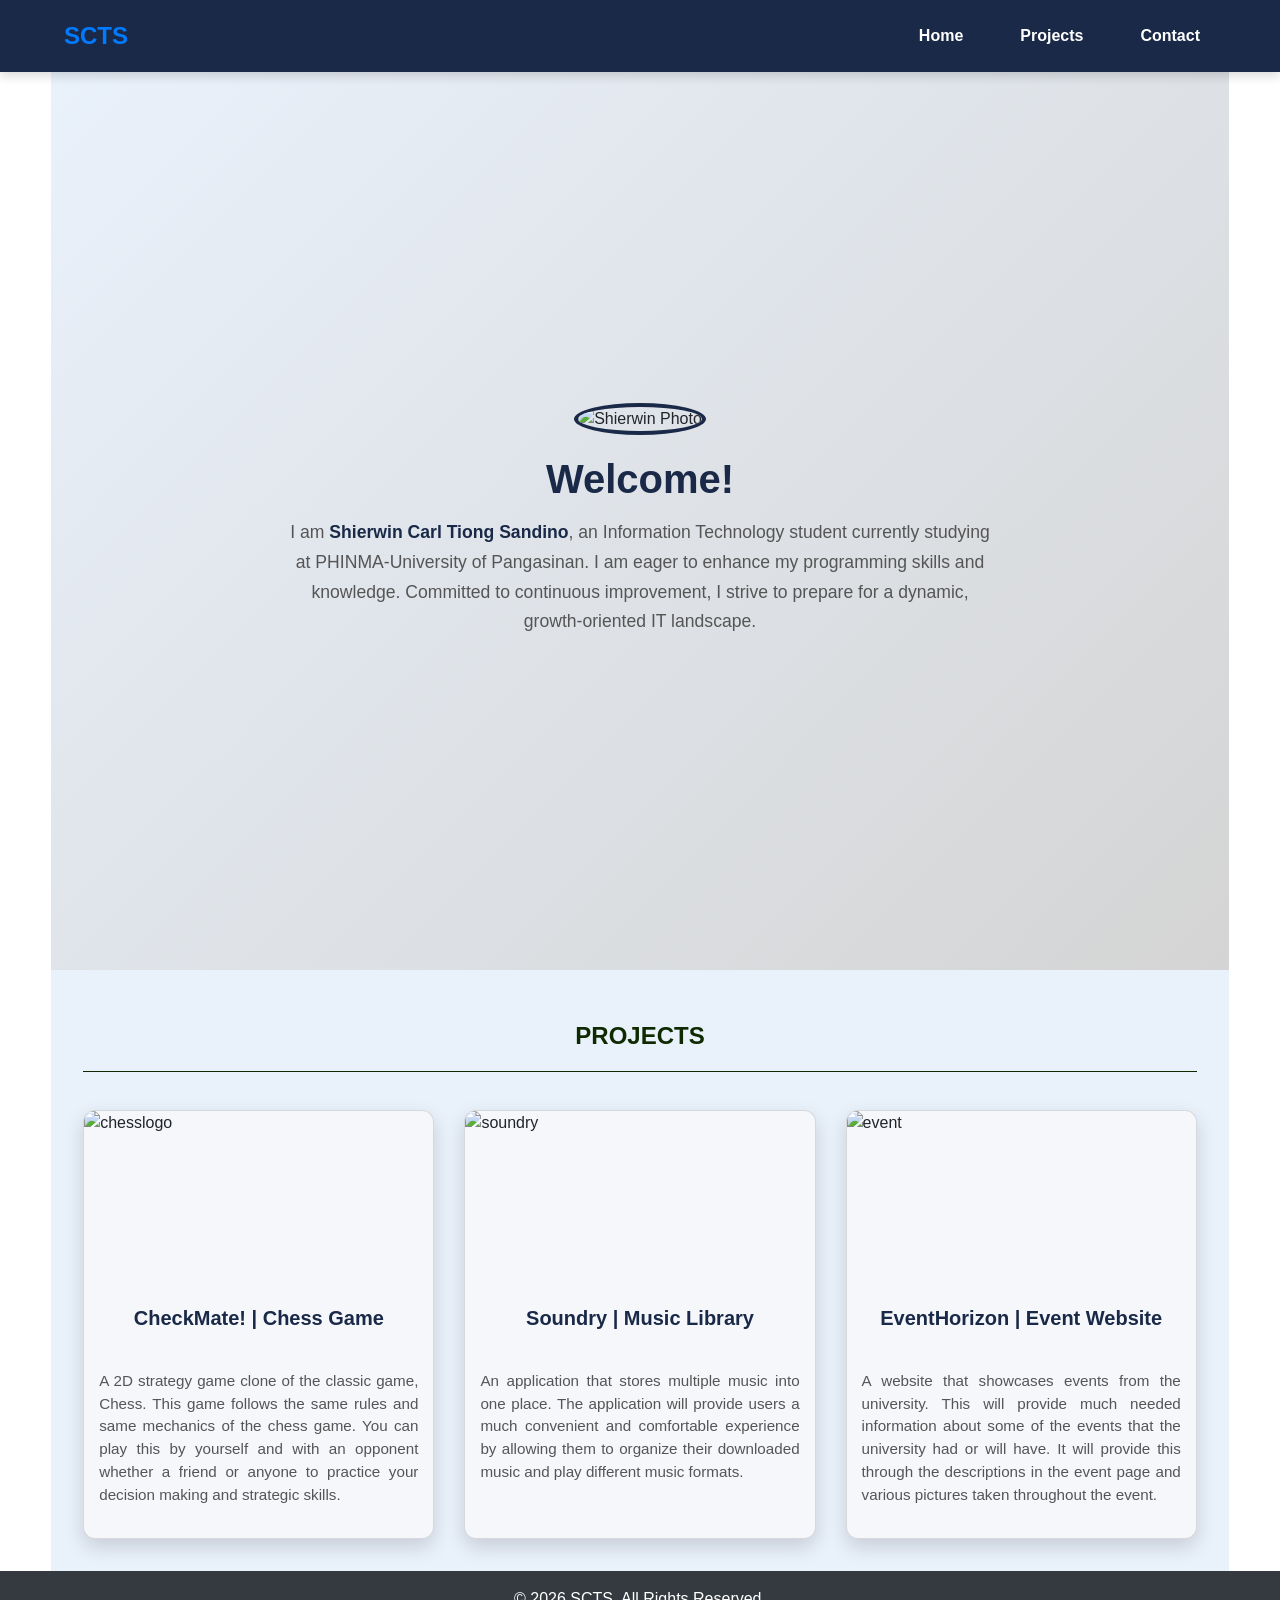
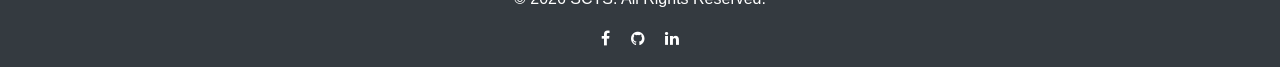
==== index.html @ 4d9cf7a6 "refined layout" ====
<!DOCTYPE html>
<html lang="en">
<head>
    <meta charset="UTF-8">
    <meta name="viewport" content="width=device-width, initial-scale=1, shrink-to-fit=no">
    <link rel="stylesheet" href="https://cdn.jsdelivr.net/npm/bootstrap@4.3.1/dist/css/bootstrap.min.css">
    <link rel="stylesheet" href="styelsheets\portfolio1.css">
    <link rel="preconnect" href="https://fonts.googleapis.com">
    <link rel="preconnect" href="https://fonts.gstatic.com" crossorigin>
    <link rel="stylesheet" href="https://cdnjs.cloudflare.com/ajax/libs/font-awesome/4.7.0/css/font-awesome.min.css">

    <title>SCTS Portfolio</title>
</head>
<body id="home">
    <nav class="navbar">
        <div class="navbar-brand"><a href="#home">SCTS</a></div>
        <ul class="navbar-menu">
            <li><a href="#home">Home</a></li>
            <li><a href="#projects">Projects</a></li>
            <li><a href="#contact">Contact</a></li>
        </ul>
    </nav>

    <header id="about" class="header">
        <div class="header-content">
            <img src="images\Student_Photo.jpg" alt="Shierwin Photo" class="profile-pic">
            <h2>Welcome!</h2>
            <p>I am <b style="color: #192947;">Shierwin Carl Tiong Sandino</b>, an Information Technology student currently studying at PHINMA-University of Pangasinan. I am eager to enhance my programming skills and knowledge. Committed to continuous improvement, I strive to prepare for a dynamic, growth-oriented IT landscape.</p>
        </div>
    </header>

    <main id="projects" class="grid">
        <h2>PROJECTS</h2>

        <div class="card">
            <img src="images/chess.jpg"  alt="chesslogo">
                <h4 style="text-align: center;">CheckMate! | Chess Game</h4>
                    <p>A 2D strategy game clone of the classic game, Chess. This game follows the same rules and same mechanics of the chess game. You can play this by yourself and with an opponent whether a friend or anyone to practice your decision making and strategic skills.</p>
        </div>
        <div class="card">
            <img src="images/soundry.jpg"  alt="soundry">
                <h4 style="text-align: center;">Soundry | Music Library</h4>
                    <p>An application that stores multiple music into one place. The application will provide users a much convenient and comfortable experience by allowing them to organize their downloaded music and play different music formats.</p>
        </div>
        <div class="card">
            <img src="images/event.png"  alt="event">
                <h4 style="text-align: center;">EventHorizon | Event Website</h4>
                    <p>A website that showcases events from the university. This will provide much needed information about some of the events that the university had or will have. It will provide this through the descriptions in the event page and various pictures taken throughout the event.</p>
        </div>
    </main>

    <footer id="contact" class="footer bg-dark text-white py-3 text-center">
        <p>&copy; <span id="current-year"></span> SCTS. All Rights Reserved.</p>
        <div>
            <a href="https://www.facebook.com" class="fa fa-facebook" target="_blank"></a>
            <a href="https://github.com/sctsandino" class="fa fa-github" target="_blank"></a>
            <a href="https://www.linkedin.com" class="fa fa-linkedin" target="_blank"></a>
        </div>
    </footer>
    
</body>

<script>
    if (document.getElementById('current-year')) {
        document.getElementById('current-year').textContent = new Date().getFullYear();
    }
    
    document.querySelectorAll('.navbar-menu a').forEach(anchor => {
        anchor.addEventListener('click', function(e) {
            e.preventDefault();
            document.querySelector(this.getAttribute('href')).scrollIntoView({
                behavior: 'smooth'
            });
        });
    });
</script>

</html>
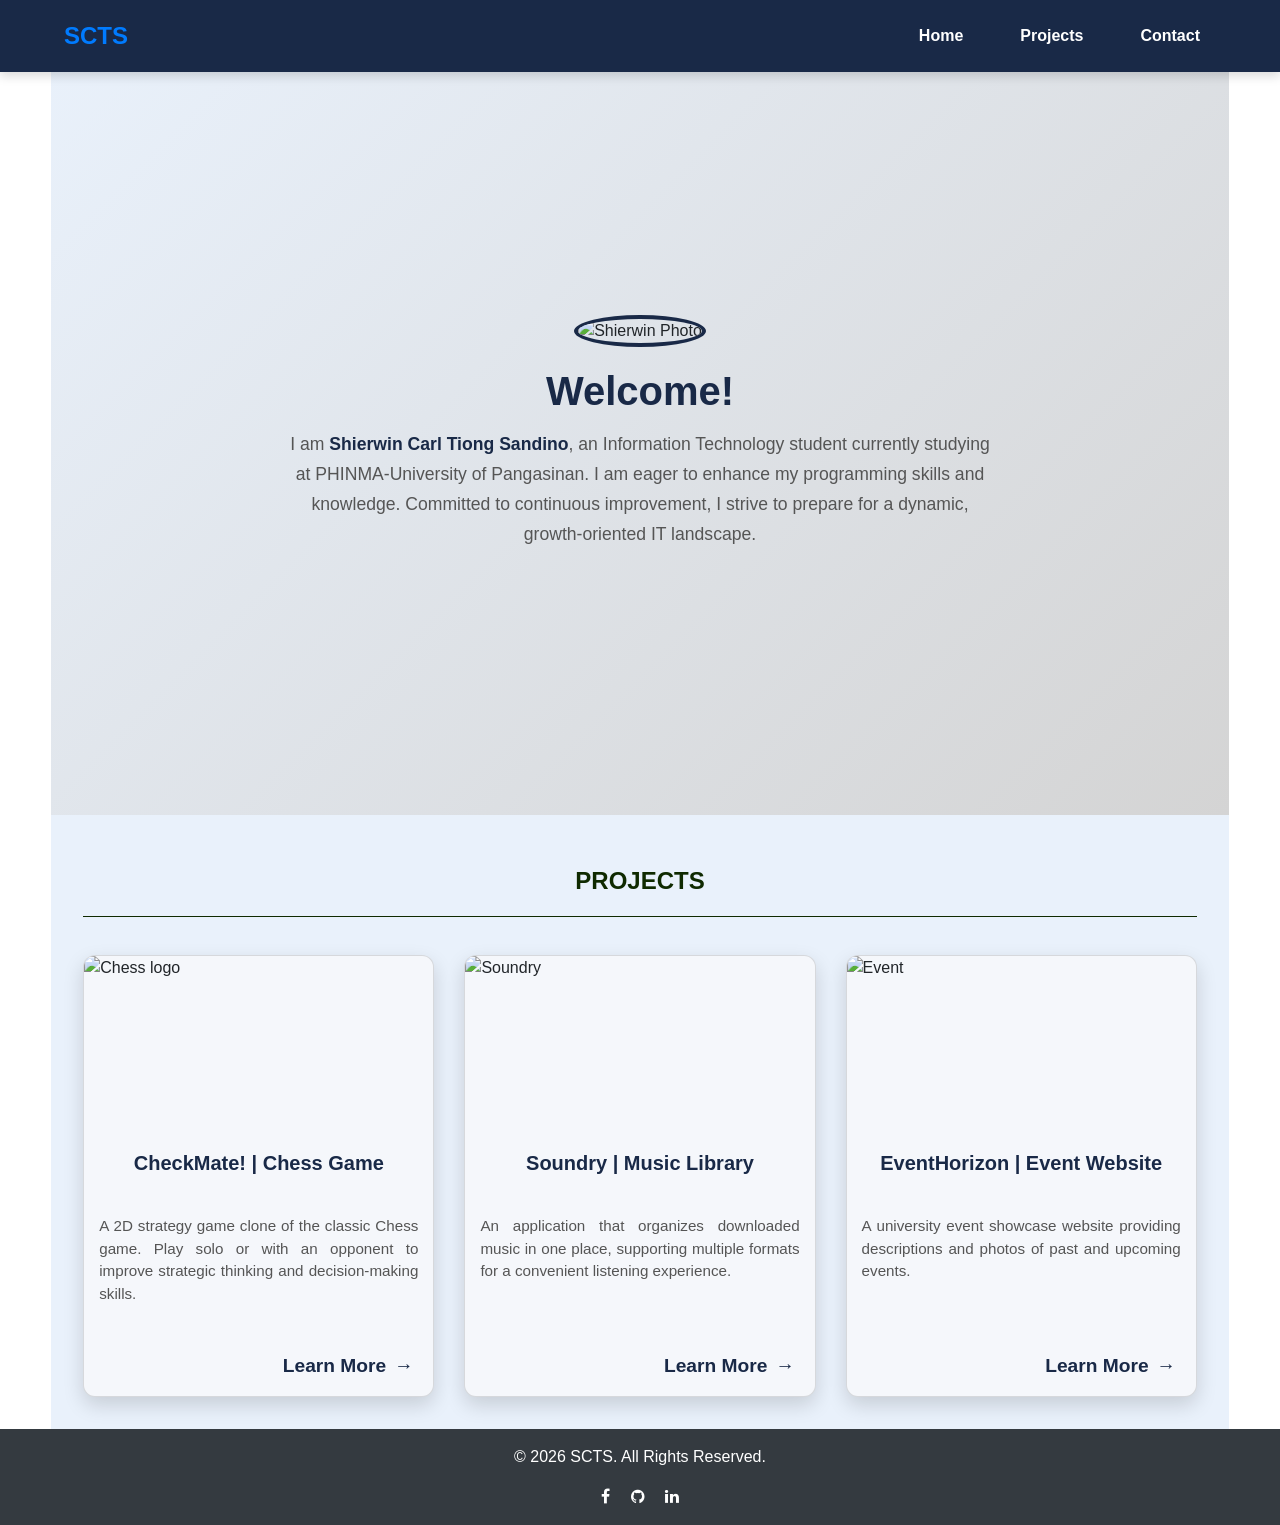
==== commit 659f41db: "polished UI and added new files" ====
--- a/index.html
+++ b/index.html
@@ -3,17 +3,24 @@
 <head>
     <meta charset="UTF-8">
     <meta name="viewport" content="width=device-width, initial-scale=1, shrink-to-fit=no">
+
     <link rel="stylesheet" href="https://cdn.jsdelivr.net/npm/bootstrap@4.3.1/dist/css/bootstrap.min.css">
-    <link rel="stylesheet" href="styelsheets\portfolio1.css">
+    <link rel="stylesheet" href="styelsheets/portfolio1.css">
+
     <link rel="preconnect" href="https://fonts.googleapis.com">
     <link rel="preconnect" href="https://fonts.gstatic.com" crossorigin>
+
     <link rel="stylesheet" href="https://cdnjs.cloudflare.com/ajax/libs/font-awesome/4.7.0/css/font-awesome.min.css">
 
     <title>SCTS Portfolio</title>
 </head>
+
 <body id="home">
+
     <nav class="navbar">
-        <div class="navbar-brand"><a href="#home">SCTS</a></div>
+        <div class="navbar-brand">
+            <a href="#home">SCTS</a>
+        </div>
         <ul class="navbar-menu">
             <li><a href="#home">Home</a></li>
             <li><a href="#projects">Projects</a></li>
@@ -23,9 +30,16 @@
 
     <header id="about" class="header">
         <div class="header-content">
-            <img src="images\Student_Photo.jpg" alt="Shierwin Photo" class="profile-pic">
+            <img src="images/Student_Photo.jpg" alt="Shierwin Photo" class="profile-pic">
             <h2>Welcome!</h2>
-            <p>I am <b style="color: #192947;">Shierwin Carl Tiong Sandino</b>, an Information Technology student currently studying at PHINMA-University of Pangasinan. I am eager to enhance my programming skills and knowledge. Committed to continuous improvement, I strive to prepare for a dynamic, growth-oriented IT landscape.</p>
+            <p>
+                I am <b style="color: #192947;">Shierwin Carl Tiong Sandino</b>,
+                an Information Technology student currently studying at
+                PHINMA-University of Pangasinan. I am eager to enhance my
+                programming skills and knowledge. Committed to continuous
+                improvement, I strive to prepare for a dynamic,
+                growth-oriented IT landscape.
+            </p>
         </div>
     </header>
 
@@ -33,19 +47,44 @@
         <h2>PROJECTS</h2>
 
         <div class="card">
-            <img src="images/chess.jpg"  alt="chesslogo">
-                <h4 style="text-align: center;">CheckMate! | Chess Game</h4>
-                    <p>A 2D strategy game clone of the classic game, Chess. This game follows the same rules and same mechanics of the chess game. You can play this by yourself and with an opponent whether a friend or anyone to practice your decision making and strategic skills.</p>
+            <img src="images/chess.jpg" alt="Chess logo">
+            <h4 class="text-center">CheckMate! | Chess Game</h4>
+            <p>
+                A 2D strategy game clone of the classic Chess game.
+                Play solo or with an opponent to improve strategic
+                thinking and decision-making skills.
+            </p>
+            <a href="projects/chess.html" class="card-action">
+                <span class="arrow">Learn More</span>
+                <span class="arrow">→</span>
+            </a>
         </div>
+
         <div class="card">
-            <img src="images/soundry.jpg"  alt="soundry">
-                <h4 style="text-align: center;">Soundry | Music Library</h4>
-                    <p>An application that stores multiple music into one place. The application will provide users a much convenient and comfortable experience by allowing them to organize their downloaded music and play different music formats.</p>
+            <img src="images/soundry.jpg" alt="Soundry">
+            <h4 class="text-center">Soundry | Music Library</h4>
+            <p>
+                An application that organizes downloaded music in one
+                place, supporting multiple formats for a convenient
+                listening experience.
+            </p>
+            <a href="#" class="card-action">
+                <span class="arrow">Learn More</span>
+                <span class="arrow">→</span>
+            </a>
         </div>
+
         <div class="card">
-            <img src="images/event.png"  alt="event">
-                <h4 style="text-align: center;">EventHorizon | Event Website</h4>
-                    <p>A website that showcases events from the university. This will provide much needed information about some of the events that the university had or will have. It will provide this through the descriptions in the event page and various pictures taken throughout the event.</p>
+            <img src="images/event.png" alt="Event">
+            <h4 class="text-center">EventHorizon | Event Website</h4>
+            <p>
+                A university event showcase website providing descriptions
+                and photos of past and upcoming events.
+            </p>
+            <a href="#" class="card-action">
+                <span class="arrow">Learn More</span>
+                <span class="arrow">→</span>
+            </a>
         </div>
     </main>
 
@@ -57,22 +96,17 @@
             <a href="https://www.linkedin.com" class="fa fa-linkedin" target="_blank"></a>
         </div>
     </footer>
-    
-</body>
 
-<script>
-    if (document.getElementById('current-year')) {
-        document.getElementById('current-year').textContent = new Date().getFullYear();
-    }
-    
-    document.querySelectorAll('.navbar-menu a').forEach(anchor => {
-        anchor.addEventListener('click', function(e) {
-            e.preventDefault();
-            document.querySelector(this.getAttribute('href')).scrollIntoView({
-                behavior: 'smooth'
+    <script>
+        document.getElementById('current-year').textContent =
+            new Date().getFullYear();
+
+        document.querySelectorAll('.navbar-menu a').forEach(anchor => {
+            anchor.addEventListener('click', function(e) {
+                e.preventDefault(); document.querySelector(this.getAttribute('href')).scrollIntoView({ behavior: 'smooth'});
             });
         });
-    });
-</script>
+    </script>
 
+</body>
 </html>
--- a/styelsheets/portfolio1.css
+++ b/styelsheets/portfolio1.css
@@ -0,0 +1,298 @@
+body {
+    margin: 0;
+    font-family: Verdana, Geneva, Tahoma, sans-serif;
+    scroll-behavior: smooth;
+}
+
+.grid {
+    display: grid;
+    grid-template-columns: repeat(12,1fr);
+    gap: 30px;
+}
+
+.header, .navbar, main {
+    width: 92%;
+    margin-left: auto;
+    margin-right: auto;
+}
+
+.header {
+    width: 92%;
+    min-height: 85vh;               /* was 100vh */
+    background: linear-gradient(135deg, #e9f1fb 0%, #d4d4d4 100%);
+    display: flex;
+    flex-direction: column;
+    justify-content: center;
+    align-items: center;
+    text-align: center;
+    padding: 30px 20px;             /* add vertical padding */
+    margin: 50px auto 0 auto;       /* was 70px */
+    box-sizing: border-box;
+}
+
+.profile-pic {
+    width: 160px;
+    height: 160px;
+    border-radius: 50%;
+    object-fit: cover;
+    border: 4px solid #192947;
+    margin-bottom: 20px;
+}
+
+
+.header h2 {
+    font-family: 'Verdana', Geneva, Tahoma, sans-serif;
+    font-weight: 700;
+    font-size: 2.5rem;
+    color: #192947;
+    margin-bottom: 15px;
+}
+
+.header-content p {
+    max-width: 700px;
+    font-size: 1.1rem;
+    color: #555;
+    line-height: 1.7;
+    margin: 0 auto;
+}
+
+.header-content b {
+    color: #192947;
+    font-weight: 700;
+}
+
+
+@keyframes fadeIn {
+    from { opacity: 0; transform: translateY(20px); }
+    to { opacity: 1; transform: translateY(0); }
+}
+
+.header-content {
+    animation: fadeIn 1.2s ease-out forwards;
+}
+
+.navbar {
+    position: fixed;
+    top: 0;
+    width: 100%;
+    background-color: #192947;
+    box-shadow: 0 4px 10px rgba(0,0,0,0.15);
+    display: flex;
+    justify-content: space-between;
+    align-items: center;
+    padding: 0.8rem 5%;
+    z-index: 1000;
+    font-family: 'Verdana', Geneva, Tahoma, sans-serif;
+}
+
+.navbar-brand {
+    color: #fff;
+    font-size: 1.5rem;
+    font-weight: 700;
+    text-decoration: none;
+    transition: color 0.3s ease;
+}
+
+.navbar-brand:hover {
+    color: #ffffff;
+}
+
+.navbar-menu {
+    list-style: none;
+    display: flex;
+    margin: 0;
+    padding: 0;
+}
+
+.navbar-menu li {
+    margin-left: 25px;
+}
+
+.navbar-menu a {
+    text-decoration: none;
+    color: #fff;
+    font-weight: 600;
+    padding: 8px 16px;
+    border-radius: 5px;
+    transition: all 0.3s ease;
+}
+
+.navbar-menu a:hover {
+    background-color: #254164;
+    color: #e9f1fb;
+    cursor: pointer;
+}
+
+
+@media (max-width: 768px) {
+    .navbar {
+        flex-direction: column;
+        padding: 1rem 5%;
+    }
+
+    .navbar-menu {
+        flex-direction: column;
+        width: 100%;
+        margin-top: 10px;
+    }
+
+    .navbar-menu li {
+        margin: 10px 0;
+    }
+}
+
+main {
+    height: auto;
+    padding: 2rem;
+    background-color:#e9f1fb;
+    margin-top: 0;
+    margin-bottom: 0;
+}
+
+
+main .card {
+    grid-column: span 4;
+    background-color: #f5f7fb;
+    border-radius: 12px;
+    padding: 0;
+    box-shadow: 0 8px 20px rgba(0, 0, 0, 0.15);
+    overflow: hidden;
+    transition: transform 0.3s ease, background-color 0.3s ease, color 0.3s ease;
+    display: flex;
+    flex-direction: column;
+}
+
+main .card img {
+    width: 100%;
+    height: 180px;
+    object-fit: cover;
+    display: block;
+    border: none;
+}
+
+main .card h4,
+main .card p {
+    padding: 15px;
+}
+
+main .card h4 {
+    text-align: center;
+    font-size: 1.25rem;
+    margin-bottom: 10px;
+    color: #192947;
+    font-weight: 600;
+}
+
+main .card p {
+    font-size: 0.95rem;
+    color: #555;
+    line-height: 1.5;
+    text-align: justify;
+}
+
+main .card:hover {
+    transform: scale(1.05);
+    cursor: pointer;
+    background-color: #27405f;
+    color: #fff;
+}
+
+main .card:hover h4,
+main .card:hover p {
+    color: #fff;
+}
+
+main > h2 {
+    font-weight: bold;
+    grid-column: span 12;
+    text-align: center;
+    font-size: 1.5em;
+    padding-top: 20px;
+    padding-bottom: 20px;
+    color: #0f2a00;
+    border-bottom: 1px solid #0f2a00;
+}
+
+.footer {
+    background-color: #192947;
+    color: #fff;
+    text-align: center;
+    padding: 10px;
+    width: 100%;
+}
+
+.footer a {
+    color: #fff;
+    text-decoration: none;
+    margin: 0 0.5rem;
+}
+
+#home, #about, #projects {
+    scroll-margin-top: 70px;
+}
+
+
+@media (max-width: 600px) {
+    .header, .navbar, main {
+        width: 100%;
+        margin-left: 0;
+        margin-right: 0;
+    }
+
+    .navbar {
+        flex-direction: column;
+        align-items: center;
+    }
+
+    .navbar-menu {
+        flex-direction: row;
+        justify-content: center;
+    }
+
+    .navbar-menu li {
+        margin: 0 10px;
+    }
+
+    .profile-pic {
+        width: 80px;
+        height: 80px;
+    }
+
+    .header-content p {
+        font-size: 14px;
+    }
+
+    main .card {
+        grid-column: 3 / span 8;
+    }
+}
+
+.card-action {
+    text-decoration: none;
+    margin-top: auto;
+    padding: 15px 20px;
+    display: flex;
+    justify-content: flex-end;
+    align-items: center;
+    gap: 8px;
+    font-weight: 600;
+    font-size: 0.95rem;
+    color: #192947;
+    transition: all 0.3s ease;
+}
+
+.card-action .arrow {
+    font-size: 1.2rem;
+    transition: transform 0.3s ease;
+}
+
+/* Hover effect */
+main .card:hover .card-action {
+    color: #ffffff;
+    transition: transform 0.3s ease
+}
+
+main .card:hover .card-action .arrow {
+    transform: translateX(6px);
+    transition: transform 0.3s ease
+}
